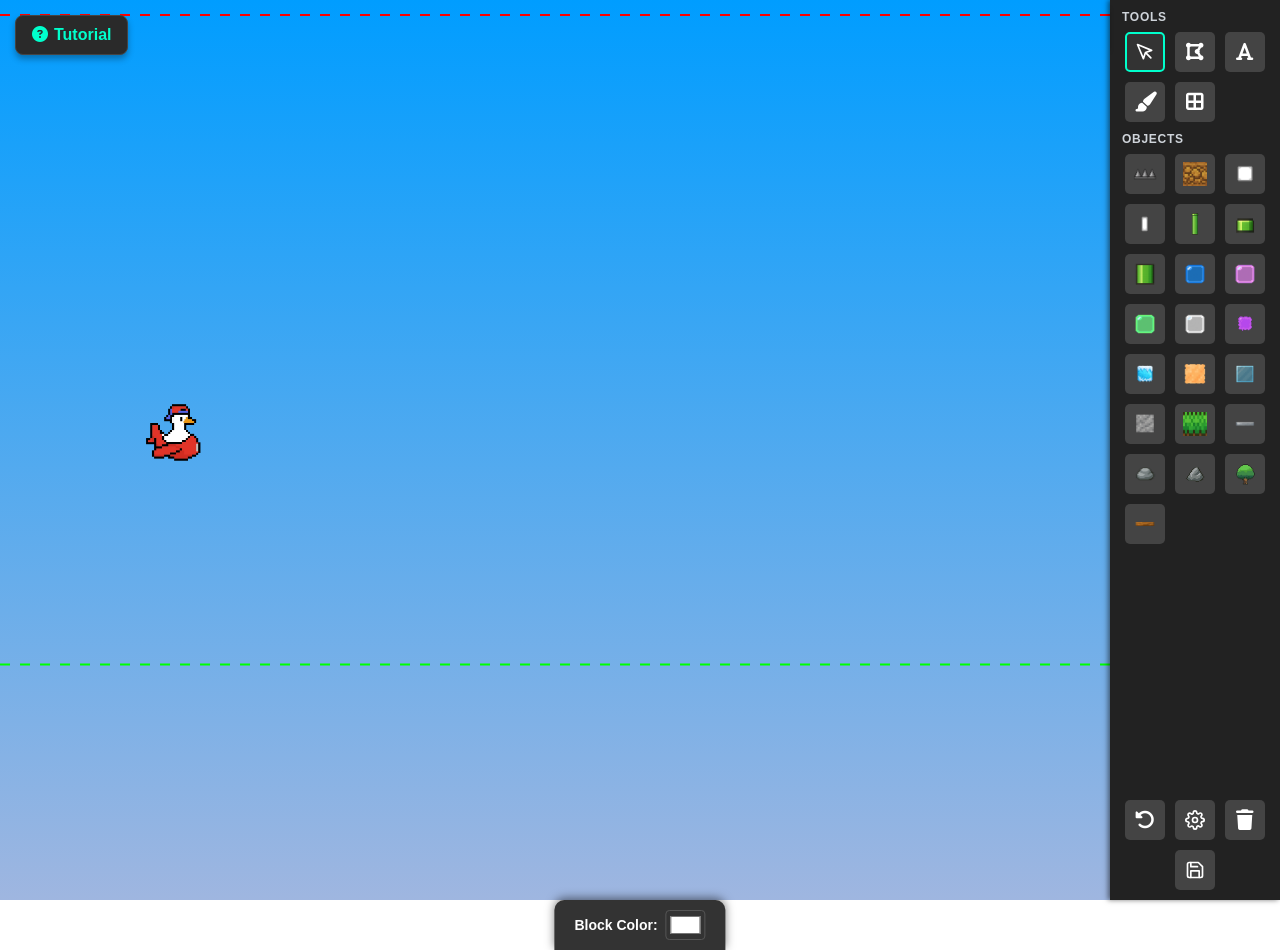
==== index.html @ ae5d832b "mobile notice" ====
<!DOCTYPE html>
<html lang="en">
<head>
    <meta charset="UTF-8">
    <meta name="viewport" content="width=device-width, initial-scale=1.0">
    <title>TurboGoose Level Editor</title>
    <link rel="stylesheet" href="https://cdnjs.cloudflare.com/ajax/libs/font-awesome/6.5.2/css/all.min.css">
    <link rel="stylesheet" href="style.css">
</head>
<body>
    <div id="mobile-notice">
        <i class="fa-solid fa-desktop"></i>
        <h2>Mobile Not Supported</h2>
        <p>The TurboGoose Level Editor requires a mouse and keyboard to navigate the stage, place objects precisely, and use necessary keyboard shortcuts. Please open this site on a desktop or laptop device!</p>
    </div>
    <a href="tutorial.html" id="tutorial-btn" style="position: absolute; top: 15px; left: 15px; z-index: 1000; background: #2a2a2a; color: #00ffcc; padding: 10px 16px; border-radius: 8px; text-decoration: none; font-family: 'Segoe UI', Tahoma, Geneva, Verdana, sans-serif; font-weight: bold; border: 1px solid #444; box-shadow: 0 4px 6px rgba(0,0,0,0.3); transition: background 0.2s;">
        <i class="fa-solid fa-circle-question" style="margin-right: 6px;"></i>Tutorial
    </a>
    <div id="editor-container">
        <canvas id="canvas"></canvas>
    </div>
    
    <div id="right-panel">
        <button id="toggle-panel">▶</button>
        <div class="panel-content">
            <div class="sidebar-section">
                <div class="section-title">Tools</div>
                <div class="toolbar" id="tools-toolbar">
                    <button class="tool-btn active" data-tool="none" title="Select / Move / Remove"><svg viewBox="0 0 24 24" width="20" height="20" stroke="currentColor" stroke-width="2" fill="none" stroke-linecap="round" stroke-linejoin="round"><path d="M3 3l7.07 16.97 2.51-7.39 7.39-2.51L3 3z"></path><path d="M13 13l6 6"></path></svg></button>
                    <button class="tool-btn" data-tool="lasso" title="Lasso Fill Area"><i class="fa-solid fa-draw-polygon" aria-hidden="true"></i></button>
                    <button class="tool-btn" data-tool="text" title="Text Shape"><i class="fa-solid fa-font" aria-hidden="true"></i></button>
                    <button class="tool-btn" data-tool="brush" title="Brush Selection (Ctrl+Scroll to resize)"><i class="fa-solid fa-paintbrush" aria-hidden="true"></i></button>
                    <button class="tool-btn" data-tool="grid" title="Alignment Grid (Left-Click obj to set, Right-Click to clear)"><i class="fa-solid fa-border-all" aria-hidden="true"></i></button>
                </div>
            </div>
            <div class="sidebar-section">
                <div class="section-title">Objects</div>
                <div class="toolbar" id="toolbar"></div>
            </div>
            <div style="flex-grow: 1;"></div>
            <div class="bottom-tools" style="display: flex; flex-direction: row; flex-wrap: wrap; gap: 10px; justify-content: center; width: 140px;">
                <button id="undo-btn" class="tool-btn" title="Undo (Ctrl+Z)">
                    <i class="fa-solid fa-rotate-left" aria-hidden="true"></i>
                </button>
                <button id="settings-btn" class="tool-btn" title="Level Settings">
                    <svg viewBox="0 0 24 24" width="20" height="20" stroke="currentColor" stroke-width="2" fill="none" stroke-linecap="round" stroke-linejoin="round"><circle cx="12" cy="12" r="3"></circle><path d="M19.4 15a1.65 1.65 0 0 0 .33 1.82l.06.06a2 2 0 0 1 0 2.83 2 2 0 0 1-2.83 0l-.06-.06a1.65 1.65 0 0 0-1.82-.33 1.65 1.65 0 0 0-1 1.51V21a2 2 0 0 1-2 2 2 2 0 0 1-2-2v-.09A1.65 1.65 0 0 0 9 19.4a1.65 1.65 0 0 0-1.82.33l-.06.06a2 2 0 0 1-2.83 0 2 2 0 0 1 0-2.83l.06-.06a1.65 1.65 0 0 0 .33-1.82 1.65 1.65 0 0 0-1.51-1H3a2 2 0 0 1-2-2 2 2 0 0 1 2-2h.09A1.65 1.65 0 0 0 4.6 9a1.65 1.65 0 0 0-.33-1.82l-.06-.06a2 2 0 0 1 0-2.83 2 2 0 0 1 2.83 0l.06.06a1.65 1.65 0 0 0 1.82.33H9a1.65 1.65 0 0 0 1-1.51V3a2 2 0 0 1 2-2 2 2 0 0 1 2 2v.09a1.65 1.65 0 0 0 1 1.51 1.65 1.65 0 0 0 1.82-.33l.06-.06a2 2 0 0 1 2.83 0 2 2 0 0 1 0 2.83l-.06.06a1.65 1.65 0 0 0-.33 1.82V9a1.65 1.65 0 0 0 1.51 1H21a2 2 0 0 1 2 2 2 2 0 0 1-2 2h-.09a1.65 1.65 0 0 0-1.51 1z"></path></svg>
                </button>
                <button id="clear-btn" class="tool-btn" title="Clear Level">
                    <i class="fa-solid fa-trash" aria-hidden="true"></i>
                </button>
                <button id="export-btn" class="tool-btn" title="Export JSON">
                    <svg viewBox="0 0 24 24" width="20" height="20" stroke="currentColor" stroke-width="2" fill="none" stroke-linecap="round" stroke-linejoin="round"><path d="M19 21H5a2 2 0 0 1-2-2V5a2 2 0 0 1 2-2h11l5 5v11a2 2 0 0 1-2 2z"></path><polyline points="17 21 17 13 7 13 7 21"></polyline><polyline points="7 3 7 8 15 8"></polyline></svg>
                </button>
            </div>
        </div>
    </div>

    <div id="export-modal" class="hidden">
        <div class="modal-content">
            <h3>Exported JSON - Level Data</h3>
            <textarea id="json-output" readonly></textarea>
            <button id="close-modal">Close</button>
        </div>
    </div>

    <div id="settings-modal" class="hidden">
        <div class="modal-content">
            <h3>Level Settings</h3>
            <label>Scroll Speed: <input type="number" id="set-scrollSpeed" step="0.1" value="2.4"></label>
            <label>Gravity: <input type="number" id="set-gravity" step="0.1" value="0.4"></label>

            <label>Floor Enabled: <input type="checkbox" id="set-floorEnabled" checked></label>
            <label>Anti-Gravity Mode: <input type="checkbox" id="set-antigravity"></label>
            <label>Y-Tracking Camera: <input type="checkbox" id="set-yTrack"></label>
            <label>Top Gradient Color: <input type="color" id="set-gradientTop" value="#009dff"></label>
            <label>Bottom Gradient Color: <input type="color" id="set-gradientBottom" value="#c2ccff"></label>
            <button id="close-settings-modal">Save</button>
        </div>
    </div>

    <!-- Collapsible Properties Panel -->
    <div id="properties-panel" class="closed">
        <label>Block Color: <input type="color" id="prop-blockColor" value="#ffffff"></label>
    </div>

    <script src="script.js"></script>
</body>
</html>
---- style.css ----
body, html {
    margin: 0;
    padding: 0;
    width: 100%;
    height: 100%;
    overflow: hidden;
    font-family: sans-serif;
}

#editor-container {
    width: 100%;
    height: 100%;
    /* Gradient from dark blue up high to light blue down low */
    background: linear-gradient(to bottom, #009dff, #9fb6e0);
}

canvas {
    display: block;
}

#right-panel {
    position: absolute;
    top: 0;
    right: 0;
    height: 100%;
    width: 170px;
    background: #222;
    transition: transform 0.3s;
    display: flex;
    flex-direction: column;
    box-shadow: -2px 0 5px rgba(0,0,0,0.5);
    overflow-y: auto;
}

#right-panel.closed {
    transform: translateX(100%);
}

#toggle-panel {
    position: absolute;
    left: -30px;
    top: 10px;
    width: 30px;
    height: 40px;
    background: #222;
    color: white;
    border: none;
    cursor: pointer;
    border-radius: 5px 0 0 5px;
    box-shadow: -2px 0 5px rgba(0,0,0,0.5);
    display: flex;
    align-items: center;
    justify-content: center;
}

.panel-content {
    display: flex;
    flex-direction: column;
    padding: 10px 8px;
    align-items: center;
    height: 100%;
    min-height: 100%;
    box-sizing: border-box;
}

.sidebar-section {
    width: 100%;
    margin-bottom: 10px;
}

.section-title {
    color: #cfd4da;
    font-size: 12px;
    font-weight: bold;
    text-transform: uppercase;
    letter-spacing: 0.06em;
    margin: 0 0 8px 4px;
}

.toolbar {
    display: grid;
    grid-template-columns: repeat(3, 40px);
    justify-content: center;
    gap: 10px;
}

.tool-btn, #export-btn {
    width: 40px;
    height: 40px;
    font-size: 20px;
    border: 2px solid transparent;
    background: #444;
    color: white;
    cursor: pointer;
    border-radius: 5px;
    display: flex;
    align-items: center;
    justify-content: center;
    padding: 0;
}

.tool-btn:hover, #export-btn:hover {
    background: #555;
}

.tool-btn.active {
    border-color: #00ffcc;
    background: #333;
}

#export-modal, #settings-modal {
    position: fixed;
    top: 0; left: 0; width: 100%; height: 100%;
    background: rgba(0,0,0,0.6);
    display: flex;
    justify-content: center;
    align-items: center;
    z-index: 1000;
}

#export-modal.hidden, #settings-modal.hidden {
    display: none;
}

.modal-content {
    background: #333;
    color: white;
    padding: 20px;
    border-radius: 8px;
    width: 80%;
    max-width: 600px;
    display: flex;
    flex-direction: column;
    gap: 15px;
    box-shadow: 0 4px 15px rgba(0,0,0,0.5);
}

.modal-content h3 {
    margin: 0;
}

#json-output {
    width: 100%;
    height: 300px;
    font-family: monospace;
    resize: none;
    background: #222;
    color: #00ffcc;
    border: 1px solid #555;
    padding: 10px;
    box-sizing: border-box;
}

#close-modal, #close-settings-modal {
    align-self: flex-end;
    padding: 8px 16px;
    background: #555;
    color: white;
    border: none;
    border-radius: 4px;
    cursor: pointer;
}

#close-modal:hover, #close-settings-modal:hover {
    background: #666;
}

#settings-modal label {
    display: flex;
    justify-content: space-between;
    align-items: center;
    font-size: 16px;
}

#settings-modal input {
    background: #222;
    color: #00ffcc;
    border: 1px solid #555;
    padding: 5px;
    border-radius: 4px;
}

/* Properties Panel at Bottom */
#properties-panel {
    position: absolute;
    bottom: 0;
    left: 50%;
    transform: translateX(-50%);
    background: #333;
    padding: 10px 20px;
    border-radius: 10px 10px 0 0;
    box-shadow: 0 -2px 10px rgba(0,0,0,0.5);
    color: white;
    display: flex;
    align-items: center;
    gap: 15px;
    transition: transform 0.3s ease-in-out;
    z-index: 10;
}

#properties-panel.closed {
    transform: translate(-50%, 100%);
}

#properties-panel label {
    display: flex;
    align-items: center;
    gap: 8px;
    font-size: 14px;
    font-weight: bold;
}

#prop-blockColor {
    background: transparent;
    border: 1px solid #555;
    border-radius: 4px;
    cursor: pointer;
    width: 40px;
    height: 30px;
}

#mobile-notice {
    display: none;
    position: fixed;
    top: 0; left: 0; right: 0; bottom: 0;
    background-color: #121212;
    z-index: 99999;
    color: white;
    flex-direction: column;
    justify-content: center;
    align-items: center;
    font-family: 'Segoe UI', Tahoma, Geneva, Verdana, sans-serif;
    text-align: center;
    padding: 30px;
}

#mobile-notice i {
    font-size: 6rem;
    color: #ff4444;
    margin-bottom: 25px;
}

#mobile-notice h2 {
    font-size: 2rem;
    margin-bottom: 15px;
    margin-top: 0;
}

#mobile-notice p {
    font-size: 1.2rem;
    line-height: 1.5;
    color: #ccc;
    max-width: 400px;
}

@media (max-width: 900px) and (pointer: coarse), (max-width: 600px) {
    #mobile-notice {
        display: flex;
    }
    #editor-container, #right-panel, #tutorial-btn, .bottom-tools, #properties-panel {
        display: none !important;
    }
}
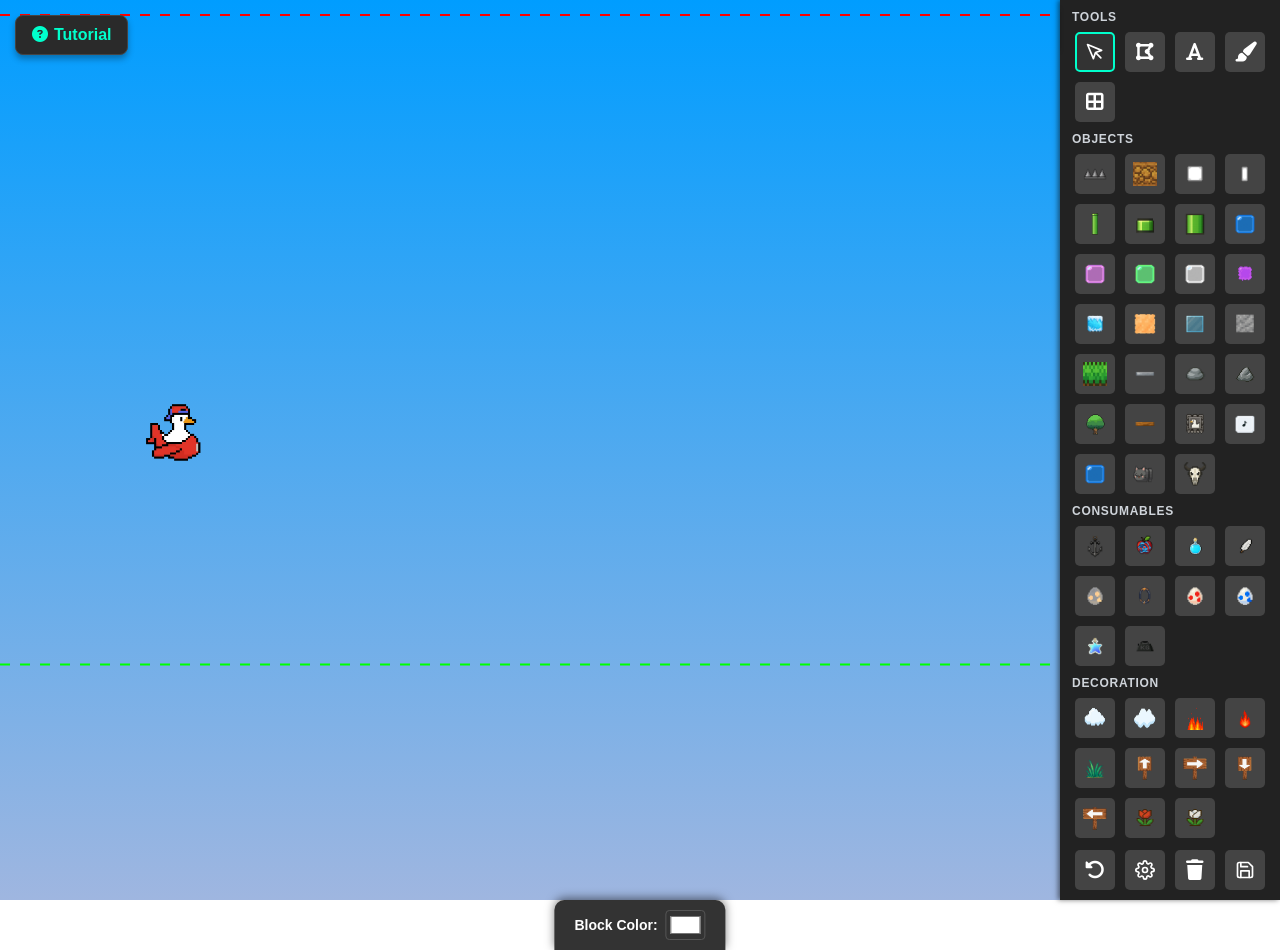
==== commit ed0698c1: "added more objects" ====
--- a/index.html
+++ b/index.html
@@ -37,8 +37,16 @@
                 <div class="section-title">Objects</div>
                 <div class="toolbar" id="toolbar"></div>
             </div>
+            <div class="sidebar-section">
+                <div class="section-title">Consumables</div>
+                <div class="toolbar" id="consumables-toolbar"></div>
+            </div>
+            <div class="sidebar-section">
+                <div class="section-title">Decoration</div>
+                <div class="toolbar" id="decoration-toolbar"></div>
+            </div>
             <div style="flex-grow: 1;"></div>
-            <div class="bottom-tools" style="display: flex; flex-direction: row; flex-wrap: wrap; gap: 10px; justify-content: center; width: 140px;">
+            <div class="bottom-tools" style="display: flex; flex-direction: row; flex-wrap: wrap; gap: 10px; justify-content: center; width: 190px;">
                 <button id="undo-btn" class="tool-btn" title="Undo (Ctrl+Z)">
                     <i class="fa-solid fa-rotate-left" aria-hidden="true"></i>
                 </button>
--- a/style.css
+++ b/style.css
@@ -23,7 +23,7 @@
     top: 0;
     right: 0;
     height: 100%;
-    width: 170px;
+    width: 220px;
     background: #222;
     transition: transform 0.3s;
     display: flex;
@@ -79,7 +79,7 @@
 
 .toolbar {
     display: grid;
-    grid-template-columns: repeat(3, 40px);
+    grid-template-columns: repeat(4, 40px);
     justify-content: center;
     gap: 10px;
 }
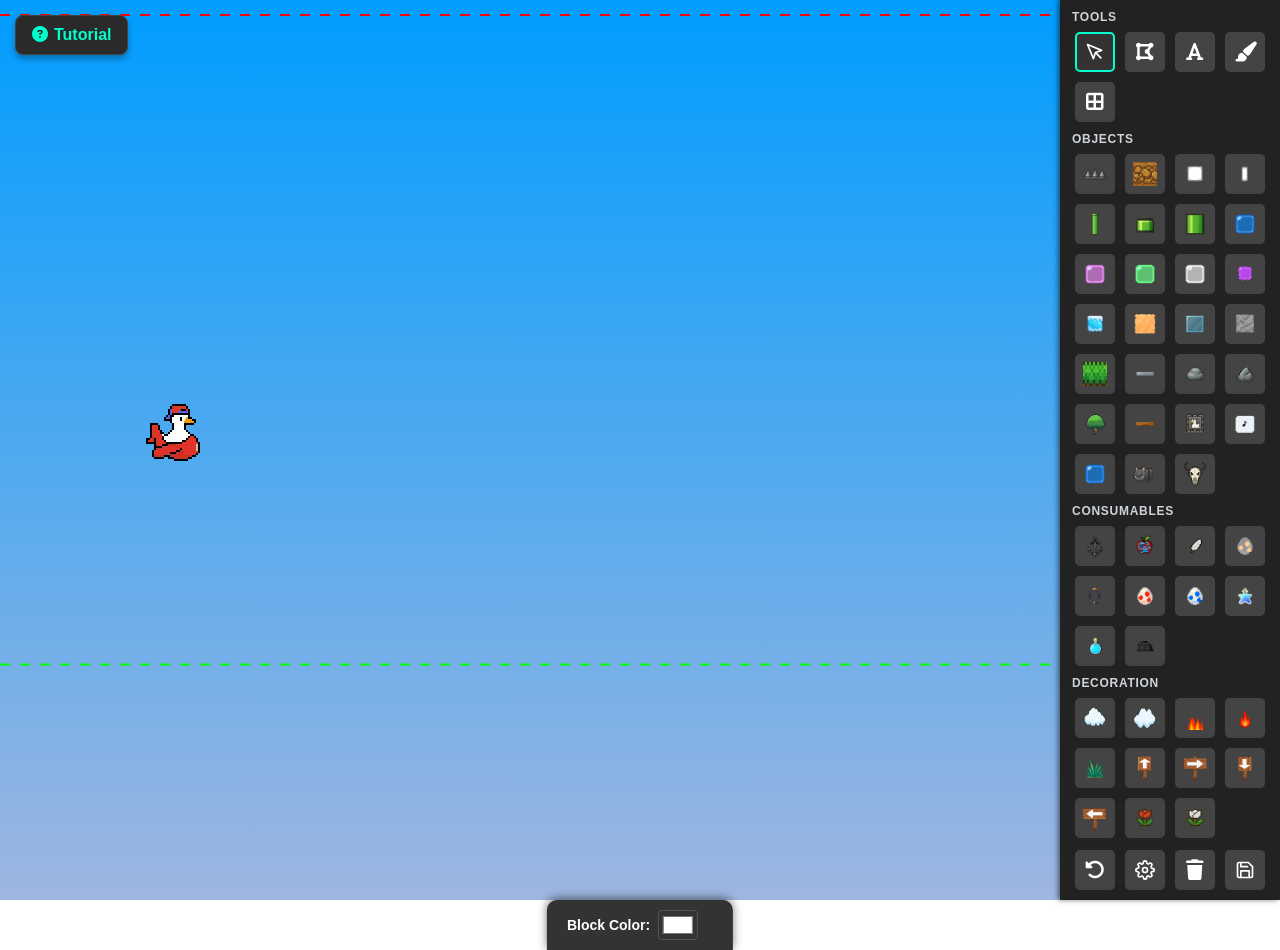
==== commit bf79d21a: "bounce potion" ====
--- a/index.html
+++ b/index.html
@@ -88,7 +88,8 @@
 
     <!-- Collapsible Properties Panel -->
     <div id="properties-panel" class="closed">
-        <label>Block Color: <input type="color" id="prop-blockColor" value="#ffffff"></label>
+        <label id="prop-color-row">Block Color: <input type="color" id="prop-blockColor" value="#ffffff"></label>
+        <div id="properties-fields"></div>
     </div>
 
     <script src="script.js"></script>
--- a/style.css
+++ b/style.css
@@ -16,6 +16,8 @@
 
 canvas {
     display: block;
+    image-rendering: pixelated;
+    image-rendering: crisp-edges;
 }
 
 #right-panel {
@@ -219,6 +221,29 @@
     height: 30px;
 }
 
+#properties-fields {
+    display: flex;
+    align-items: center;
+    gap: 12px;
+    flex-wrap: wrap;
+}
+
+#properties-fields input[type="number"],
+#properties-fields select {
+    background: #222;
+    color: #00ffcc;
+    border: 1px solid #555;
+    border-radius: 4px;
+    padding: 4px 6px;
+    width: 86px;
+}
+
+#properties-fields input[type="checkbox"] {
+    width: 16px;
+    height: 16px;
+    accent-color: #00ffcc;
+}
+
 #mobile-notice {
     display: none;
     position: fixed;
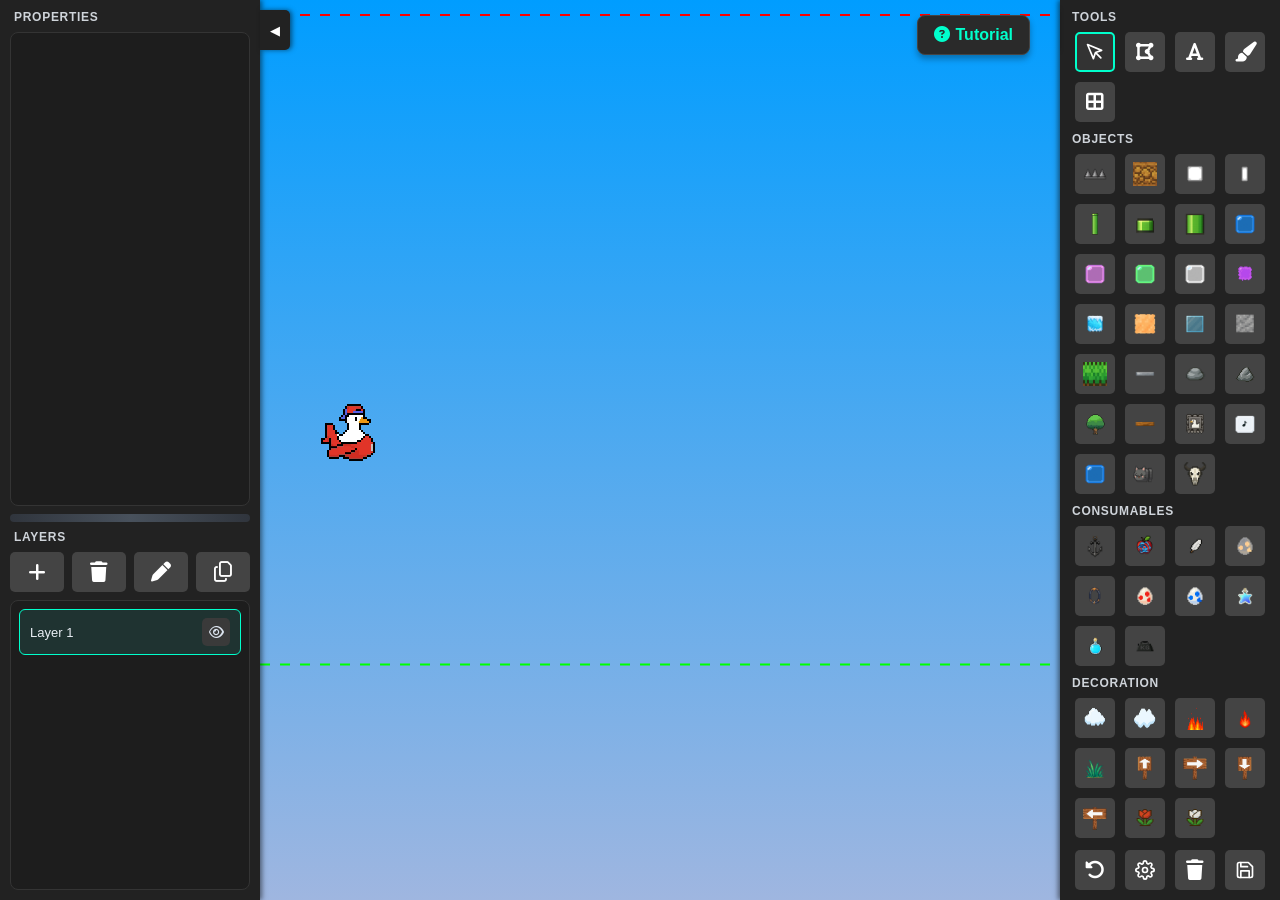
==== commit 5ed87dfb: "layers" ====
--- a/index.html
+++ b/index.html
@@ -13,9 +13,40 @@
         <h2>Mobile Not Supported</h2>
         <p>The TurboGoose Level Editor requires a mouse and keyboard to navigate the stage, place objects precisely, and use necessary keyboard shortcuts. Please open this site on a desktop or laptop device!</p>
     </div>
-    <a href="tutorial.html" id="tutorial-btn" style="position: absolute; top: 15px; left: 15px; z-index: 1000; background: #2a2a2a; color: #00ffcc; padding: 10px 16px; border-radius: 8px; text-decoration: none; font-family: 'Segoe UI', Tahoma, Geneva, Verdana, sans-serif; font-weight: bold; border: 1px solid #444; box-shadow: 0 4px 6px rgba(0,0,0,0.3); transition: background 0.2s;">
+    <a href="tutorial.html" id="tutorial-btn" style="position: absolute; top: 15px; right: 250px; z-index: 1000; background: #2a2a2a; color: #00ffcc; padding: 10px 16px; border-radius: 8px; text-decoration: none; font-family: 'Segoe UI', Tahoma, Geneva, Verdana, sans-serif; font-weight: bold; border: 1px solid #444; box-shadow: 0 4px 6px rgba(0,0,0,0.3); transition: background 0.2s;">
         <i class="fa-solid fa-circle-question" style="margin-right: 6px;"></i>Tutorial
     </a>
+
+    <div id="left-panel">
+        <button id="toggle-left-panel">◀</button>
+        <div id="left-panel-content">
+            <div id="left-properties-section" class="left-split-section">
+                <div class="section-title">Properties</div>
+                <div class="left-section-body">
+                    <div id="properties-panel" class="closed">
+                        <label id="prop-color-row">Block Color: <input type="color" id="prop-blockColor" value="#ffffff"></label>
+                        <div id="properties-fields"></div>
+                    </div>
+                </div>
+            </div>
+
+            <div id="left-panel-divider" title="Drag to resize sections"></div>
+
+            <div id="left-layers-section" class="left-split-section">
+                <div class="section-title">Layers</div>
+                <div class="layer-toolbar">
+                    <button id="layer-add-btn" class="tool-btn" title="Create Layer"><i class="fa-solid fa-plus"></i></button>
+                    <button id="layer-delete-btn" class="tool-btn" title="Delete Layer"><i class="fa-solid fa-trash"></i></button>
+                    <button id="layer-rename-btn" class="tool-btn" title="Rename Layer"><i class="fa-solid fa-pen"></i></button>
+                    <button id="layer-duplicate-btn" class="tool-btn" title="Duplicate Layer"><i class="fa-regular fa-copy"></i></button>
+                </div>
+                <div class="left-section-body">
+                    <div id="layers-list"></div>
+                </div>
+            </div>
+        </div>
+    </div>
+
     <div id="editor-container">
         <canvas id="canvas"></canvas>
     </div>
@@ -86,12 +117,6 @@
         </div>
     </div>
 
-    <!-- Collapsible Properties Panel -->
-    <div id="properties-panel" class="closed">
-        <label id="prop-color-row">Block Color: <input type="color" id="prop-blockColor" value="#ffffff"></label>
-        <div id="properties-fields"></div>
-    </div>
-
     <script src="script.js"></script>
 </body>
 </html>
--- a/style.css
+++ b/style.css
@@ -12,6 +12,164 @@
     height: 100%;
     /* Gradient from dark blue up high to light blue down low */
     background: linear-gradient(to bottom, #009dff, #9fb6e0);
+}
+
+#left-panel {
+    position: absolute;
+    top: 0;
+    left: 0;
+    height: 100%;
+    width: 260px;
+    background: #222;
+    transition: transform 0.3s;
+    display: flex;
+    flex-direction: column;
+    box-shadow: 2px 0 5px rgba(0,0,0,0.5);
+    z-index: 20;
+}
+
+#left-panel.closed {
+    transform: translateX(-100%);
+}
+
+#toggle-left-panel {
+    position: absolute;
+    right: -30px;
+    top: 10px;
+    width: 30px;
+    height: 40px;
+    background: #222;
+    color: white;
+    border: none;
+    cursor: pointer;
+    border-radius: 0 5px 5px 0;
+    box-shadow: 2px 0 5px rgba(0,0,0,0.5);
+    display: flex;
+    align-items: center;
+    justify-content: center;
+}
+
+#left-panel-content {
+    display: flex;
+    flex-direction: column;
+    height: 100%;
+    min-height: 100%;
+    box-sizing: border-box;
+    padding: 10px;
+    gap: 0;
+}
+
+.left-split-section {
+    display: flex;
+    flex-direction: column;
+    min-height: 80px;
+    overflow: hidden;
+}
+
+#left-properties-section {
+    flex: 1 1 58%;
+}
+
+#left-layers-section {
+    flex: 1 1 42%;
+}
+
+#left-panel-divider {
+    height: 8px;
+    margin: 8px 0;
+    border-radius: 6px;
+    background: linear-gradient(to right, #30353d, #48515c, #30353d);
+    cursor: row-resize;
+    flex: 0 0 auto;
+}
+
+.left-section-body {
+    flex: 1 1 auto;
+    overflow-y: auto;
+    overflow-x: hidden;
+    background: #1d1d1d;
+    border: 1px solid #343434;
+    border-radius: 8px;
+    padding: 8px;
+}
+
+.layer-toolbar {
+    display: grid;
+    grid-template-columns: repeat(4, 1fr);
+    gap: 8px;
+    margin-bottom: 8px;
+}
+
+.layer-toolbar .tool-btn {
+    width: 100%;
+}
+
+#layers-list {
+    display: flex;
+    flex-direction: column;
+    gap: 6px;
+}
+
+.layer-row {
+    display: flex;
+    align-items: center;
+    justify-content: space-between;
+    gap: 8px;
+    padding: 8px 10px;
+    border-radius: 6px;
+    background: #2a2a2a;
+    border: 1px solid transparent;
+    color: #e9eef4;
+    cursor: pointer;
+}
+
+.layer-row.active {
+    border-color: #00ffcc;
+    background: #1f3331;
+}
+
+.layer-row.dragging {
+    opacity: 0.55;
+}
+
+.layer-row.drop-before {
+    box-shadow: inset 0 2px 0 #00ffcc;
+}
+
+.layer-row.drop-after {
+    box-shadow: inset 0 -2px 0 #00ffcc;
+}
+
+.layer-name {
+    font-size: 13px;
+    overflow: hidden;
+    white-space: nowrap;
+    text-overflow: ellipsis;
+}
+
+.layer-name-input {
+    flex: 1 1 auto;
+    min-width: 0;
+    background: #1a1a1a;
+    color: #e9eef4;
+    border: 1px solid #00ffcc;
+    border-radius: 4px;
+    padding: 4px 6px;
+    font-size: 13px;
+}
+
+.layer-hide-btn {
+    border: none;
+    background: #3a3a3a;
+    color: #dce4ef;
+    width: 28px;
+    height: 28px;
+    border-radius: 5px;
+    cursor: pointer;
+}
+
+.layer-hide-btn:hover {
+    background: #505050;
 }
 
 canvas {
@@ -182,31 +340,26 @@
     border-radius: 4px;
 }
 
-/* Properties Panel at Bottom */
+/* Properties Panel (inside left panel) */
 #properties-panel {
-    position: absolute;
-    bottom: 0;
-    left: 50%;
-    transform: translateX(-50%);
-    background: #333;
-    padding: 10px 20px;
-    border-radius: 10px 10px 0 0;
-    box-shadow: 0 -2px 10px rgba(0,0,0,0.5);
-    color: white;
-    display: flex;
-    align-items: center;
-    gap: 15px;
-    transition: transform 0.3s ease-in-out;
-    z-index: 10;
+    background: #2a2a2a;
+    padding: 8px;
+    border-radius: 8px;
+    color: white;
+    display: flex;
+    flex-direction: column;
+    align-items: stretch;
+    gap: 8px;
 }
 
 #properties-panel.closed {
-    transform: translate(-50%, 100%);
+    display: none;
 }
 
 #properties-panel label {
     display: flex;
     align-items: center;
+    justify-content: space-between;
     gap: 8px;
     font-size: 14px;
     font-weight: bold;
@@ -223,9 +376,9 @@
 
 #properties-fields {
     display: flex;
-    align-items: center;
+    align-items: stretch;
+    flex-direction: column;
     gap: 12px;
-    flex-wrap: wrap;
 }
 
 #properties-fields input[type="number"],
@@ -282,7 +435,7 @@
     #mobile-notice {
         display: flex;
     }
-    #editor-container, #right-panel, #tutorial-btn, .bottom-tools, #properties-panel {
+    #editor-container, #right-panel, #left-panel, #tutorial-btn, .bottom-tools, #properties-panel {
         display: none !important;
     }
 }
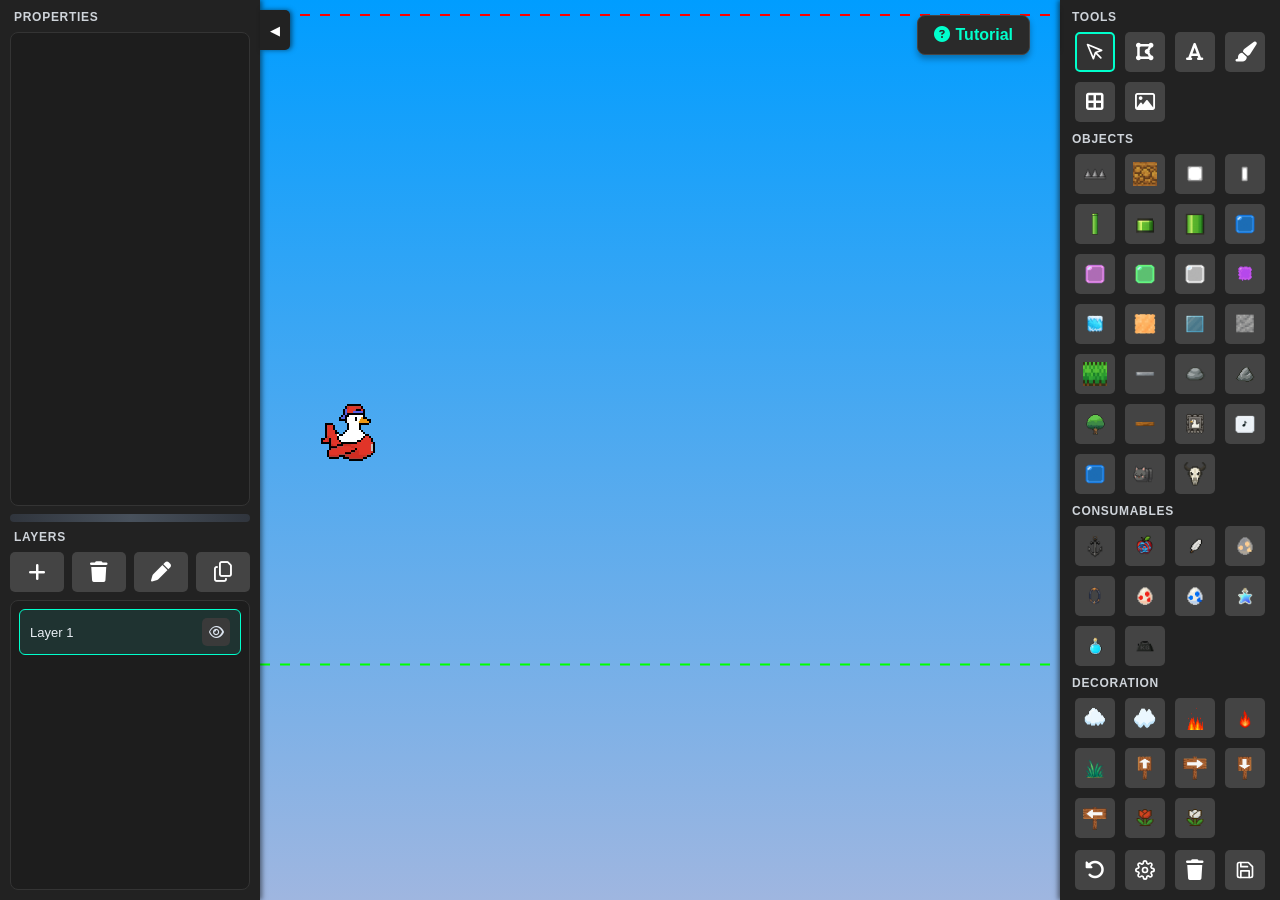
==== commit 308a6f58: "image ref tool" ====
--- a/index.html
+++ b/index.html
@@ -1,9 +1,11 @@
 <!DOCTYPE html>
 <html lang="en">
 <head>
+    <link rel="icon" type="image/png" href="favicon.png">
     <meta charset="UTF-8">
     <meta name="viewport" content="width=device-width, initial-scale=1.0">
     <title>TurboGoose Level Editor</title>
+    <link rel="icon" href="data:,">
     <link rel="stylesheet" href="https://cdnjs.cloudflare.com/ajax/libs/font-awesome/6.5.2/css/all.min.css">
     <link rel="stylesheet" href="style.css">
 </head>
@@ -24,8 +26,17 @@
                 <div class="section-title">Properties</div>
                 <div class="left-section-body">
                     <div id="properties-panel" class="closed">
-                        <label id="prop-color-row">Block Color: <input type="color" id="prop-blockColor" value="#ffffff"></label>
+                        <label id="prop-color-row">Block Color:
+                            <span class="prop-color-controls">
+                                <input type="color" id="prop-blockColor" value="#ffffff">
+                                <button type="button" id="prop-color-picker-btn" title="Pick Color From Screen or Reference"><i class="fa-solid fa-eye-dropper" aria-hidden="true"></i></button>
+                            </span>
+                        </label>
                         <div id="properties-fields"></div>
+                        <details id="movement-details">
+                            <summary>Movement</summary>
+                            <div id="movement-fields"></div>
+                        </details>
                     </div>
                 </div>
             </div>
@@ -62,6 +73,7 @@
                     <button class="tool-btn" data-tool="text" title="Text Shape"><i class="fa-solid fa-font" aria-hidden="true"></i></button>
                     <button class="tool-btn" data-tool="brush" title="Brush Selection (Ctrl+Scroll to resize)"><i class="fa-solid fa-paintbrush" aria-hidden="true"></i></button>
                     <button class="tool-btn" data-tool="grid" title="Alignment Grid (Left-Click obj to set, Right-Click to clear)"><i class="fa-solid fa-border-all" aria-hidden="true"></i></button>
+                    <button class="tool-btn" data-tool="imageOverlay" title="Image Overlay Layer"><i class="fa-regular fa-image" aria-hidden="true"></i></button>
                 </div>
             </div>
             <div class="sidebar-section">
@@ -117,6 +129,21 @@
         </div>
     </div>
 
+    <div id="image-overlay-modal" class="hidden">
+        <div class="modal-content image-overlay-content">
+            <h3>Create Image Overlay Layer</h3>
+            <p class="image-overlay-subtitle">Drag an image here, paste an image, or click to choose a file.</p>
+            <div id="image-overlay-dropzone" tabindex="0" role="button" aria-label="Upload image overlay">
+                <i class="fa-regular fa-image" aria-hidden="true"></i>
+                <span>Drop image, paste, or click to browse</span>
+            </div>
+            <input type="file" id="image-overlay-file-input" accept="image/*" hidden>
+            <div class="image-overlay-actions">
+                <button id="image-overlay-cancel-btn">Cancel</button>
+            </div>
+        </div>
+    </div>
+
     <script src="script.js"></script>
 </body>
 </html>
--- a/style.css
+++ b/style.css
@@ -147,6 +147,28 @@
     text-overflow: ellipsis;
 }
 
+.layer-main {
+    display: flex;
+    align-items: center;
+    gap: 8px;
+    min-width: 0;
+    flex: 1 1 auto;
+}
+
+.layer-overlay-badge {
+    display: inline-flex;
+    align-items: center;
+    justify-content: center;
+    width: 20px;
+    height: 20px;
+    border-radius: 50%;
+    background: rgba(115, 210, 255, 0.2);
+    color: #73d2ff;
+    border: 1px solid rgba(115, 210, 255, 0.8);
+    flex: 0 0 auto;
+    font-size: 11px;
+}
+
 .layer-name-input {
     flex: 1 1 auto;
     min-width: 0;
@@ -278,7 +300,20 @@
     z-index: 1000;
 }
 
-#export-modal.hidden, #settings-modal.hidden {
+#image-overlay-modal {
+    position: fixed;
+    top: 0;
+    left: 0;
+    width: 100%;
+    height: 100%;
+    background: rgba(0,0,0,0.6);
+    display: flex;
+    justify-content: center;
+    align-items: center;
+    z-index: 1000;
+}
+
+#export-modal.hidden, #settings-modal.hidden, #image-overlay-modal.hidden {
     display: none;
 }
 
@@ -340,6 +375,64 @@
     border-radius: 4px;
 }
 
+.image-overlay-content {
+    max-width: 520px;
+}
+
+.image-overlay-subtitle {
+    margin: 0;
+    color: #b8c2cf;
+    font-size: 14px;
+}
+
+#image-overlay-dropzone {
+    min-height: 150px;
+    border: 2px dashed #4b5969;
+    border-radius: 10px;
+    background: #252a30;
+    color: #d8e5f2;
+    display: flex;
+    flex-direction: column;
+    align-items: center;
+    justify-content: center;
+    gap: 10px;
+    cursor: pointer;
+    transition: border-color 0.2s, background 0.2s;
+    text-align: center;
+    padding: 18px;
+}
+
+#image-overlay-dropzone i {
+    font-size: 28px;
+    color: #73d2ff;
+}
+
+#image-overlay-dropzone:hover,
+#image-overlay-dropzone.drag-over,
+#image-overlay-dropzone:focus {
+    border-color: #73d2ff;
+    background: #263440;
+    outline: none;
+}
+
+.image-overlay-actions {
+    display: flex;
+    justify-content: flex-end;
+}
+
+#image-overlay-cancel-btn {
+    padding: 8px 16px;
+    background: #555;
+    color: white;
+    border: none;
+    border-radius: 4px;
+    cursor: pointer;
+}
+
+#image-overlay-cancel-btn:hover {
+    background: #666;
+}
+
 /* Properties Panel (inside left panel) */
 #properties-panel {
     background: #2a2a2a;
@@ -374,6 +467,36 @@
     height: 30px;
 }
 
+.prop-color-controls {
+    display: inline-flex;
+    align-items: center;
+    gap: 6px;
+}
+
+#prop-color-picker-btn {
+    width: 30px;
+    height: 30px;
+    border: 1px solid #555;
+    border-radius: 4px;
+    background: #2e2e2e;
+    color: #d7f8f0;
+    cursor: pointer;
+    display: inline-flex;
+    align-items: center;
+    justify-content: center;
+    padding: 0;
+}
+
+#prop-color-picker-btn:hover {
+    background: #3a3a3a;
+}
+
+#prop-color-picker-btn.active {
+    border-color: #73d2ff;
+    color: #73d2ff;
+    background: #1f2a33;
+}
+
 #properties-fields {
     display: flex;
     align-items: stretch;
@@ -381,8 +504,33 @@
     gap: 12px;
 }
 
+#movement-details {
+    border: 1px solid #404040;
+    border-radius: 6px;
+    padding: 6px;
+    background: #252525;
+}
+
+#movement-details summary {
+    cursor: pointer;
+    user-select: none;
+    font-size: 13px;
+    font-weight: bold;
+    color: #cfd4da;
+}
+
+#movement-fields {
+    display: flex;
+    align-items: stretch;
+    flex-direction: column;
+    gap: 10px;
+    margin-top: 8px;
+}
+
 #properties-fields input[type="number"],
-#properties-fields select {
+#properties-fields select,
+#movement-fields input[type="number"],
+#movement-fields select {
     background: #222;
     color: #00ffcc;
     border: 1px solid #555;
@@ -391,7 +539,8 @@
     width: 86px;
 }
 
-#properties-fields input[type="checkbox"] {
+#properties-fields input[type="checkbox"],
+#movement-fields input[type="checkbox"] {
     width: 16px;
     height: 16px;
     accent-color: #00ffcc;
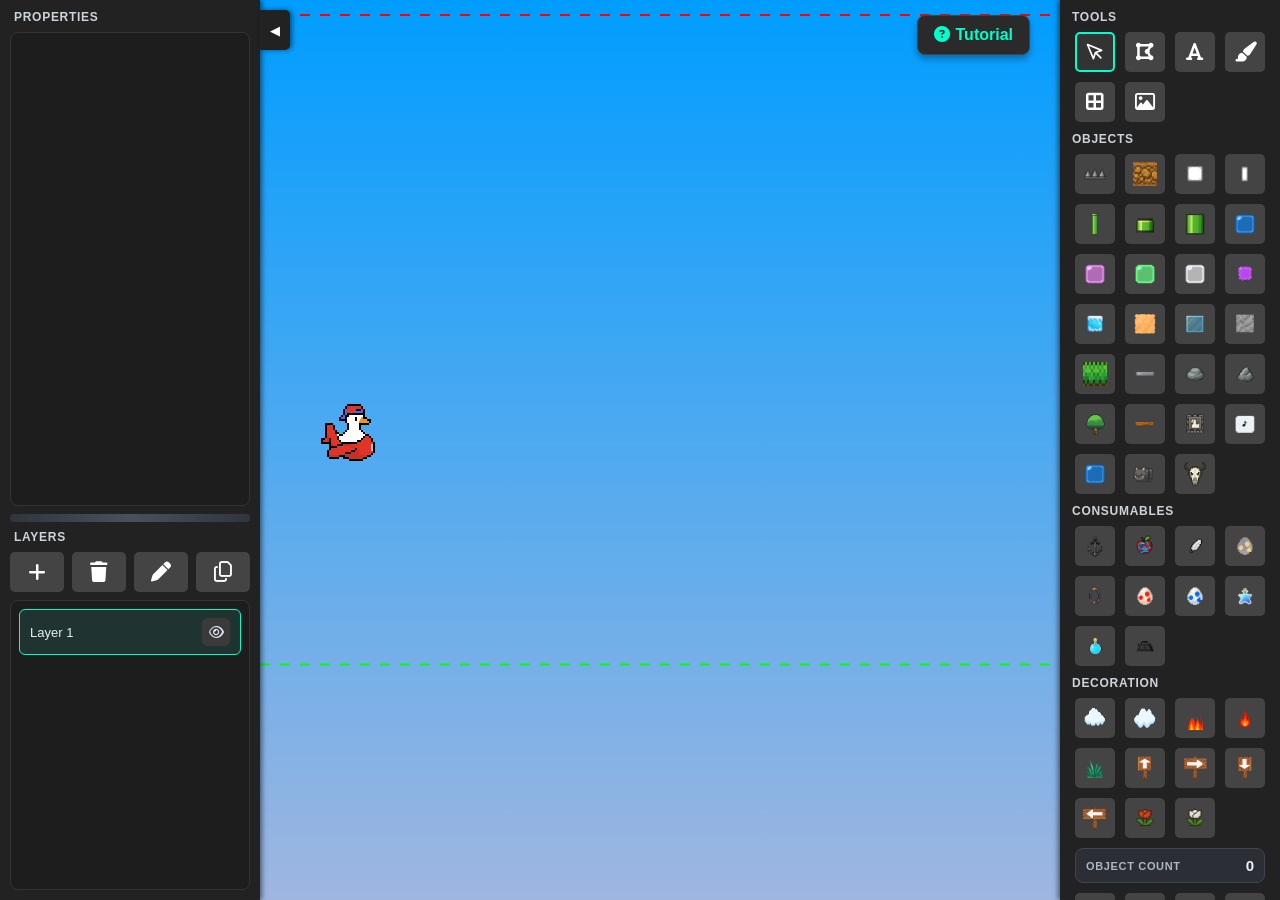
==== commit b67db15e: "object count" ====
--- a/index.html
+++ b/index.html
@@ -89,6 +89,10 @@
                 <div class="toolbar" id="decoration-toolbar"></div>
             </div>
             <div style="flex-grow: 1;"></div>
+            <div id="object-count-display" class="object-count-display" title="Placed objects in the level">
+                <span class="object-count-label">Object Count</span>
+                <span id="object-count-value" class="object-count-value">0</span>
+            </div>
             <div class="bottom-tools" style="display: flex; flex-direction: row; flex-wrap: wrap; gap: 10px; justify-content: center; width: 190px;">
                 <button id="undo-btn" class="tool-btn" title="Undo (Ctrl+Z)">
                     <i class="fa-solid fa-rotate-left" aria-hidden="true"></i>
--- a/style.css
+++ b/style.css
@@ -264,6 +264,41 @@
     grid-template-columns: repeat(4, 40px);
     justify-content: center;
     gap: 10px;
+}
+
+.object-count-display {
+    width: 190px;
+    margin: 0 0 10px 0;
+    padding: 8px 10px;
+    border-radius: 8px;
+    background: #2b2f35;
+    border: 1px solid #3e4650;
+    display: flex;
+    align-items: center;
+    justify-content: space-between;
+    box-sizing: border-box;
+}
+
+.object-count-label {
+    font-size: 11px;
+    letter-spacing: 0.06em;
+    text-transform: uppercase;
+    color: #aeb7c2;
+    font-weight: 700;
+}
+
+.object-count-value {
+    font-size: 15px;
+    color: #e8edf3;
+    font-weight: 800;
+}
+
+.object-count-display.warn .object-count-value {
+    color: #ffa341;
+}
+
+.object-count-display.danger .object-count-value {
+    color: #ff5c5c;
 }
 
 .tool-btn, #export-btn {
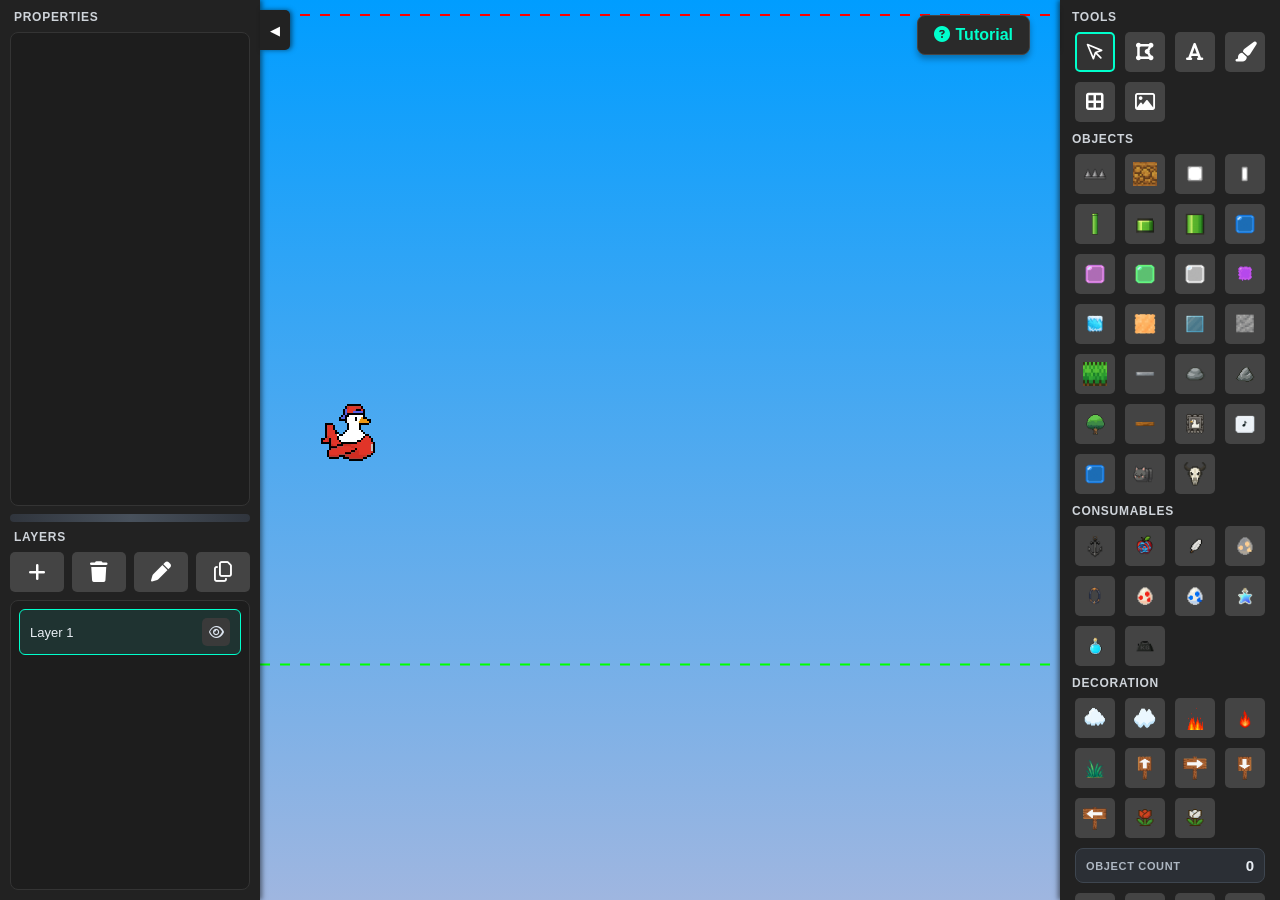
==== commit 2fb49da5: "image to blocks" ====
--- a/index.html
+++ b/index.html
@@ -148,6 +148,30 @@
         </div>
     </div>
 
+    <div id="layer-context-menu" class="layer-context-menu hidden" role="menu" aria-label="Layer options">
+        <button type="button" data-action="duplicate">Duplicate</button>
+        <button type="button" data-action="rename">Rename</button>
+        <button type="button" data-action="delete">Delete</button>
+        <button type="button" data-action="convert" class="convert-only">Convert To Blocks</button>
+    </div>
+
+    <div id="overlay-convert-panel" class="overlay-convert-panel hidden" aria-live="polite">
+        <div class="overlay-convert-title">Convert Reference Image To Blocks</div>
+        <div class="overlay-convert-row">
+            <label for="overlay-convert-resolution">Resolution</label>
+            <input type="range" id="overlay-convert-resolution" min="12" max="140" step="1" value="52">
+            <span id="overlay-convert-resolution-value">52</span>
+        </div>
+        <div class="overlay-convert-row meta-row">
+            <span id="overlay-convert-count">Estimated blocks: 0</span>
+            <span id="overlay-convert-status"></span>
+        </div>
+        <div class="overlay-convert-actions">
+            <button id="overlay-convert-cancel" type="button">Cancel</button>
+            <button id="overlay-convert-apply" type="button">Convert</button>
+        </div>
+    </div>
+
     <script src="script.js"></script>
 </body>
 </html>
--- a/style.css
+++ b/style.css
@@ -194,6 +194,127 @@
     background: #505050;
 }
 
+.layer-context-menu {
+    position: fixed;
+    z-index: 100100;
+    min-width: 180px;
+    background: rgba(18, 24, 30, 0.97);
+    border: 1px solid rgba(130, 221, 255, 0.38);
+    border-radius: 8px;
+    box-shadow: 0 12px 26px rgba(0, 0, 0, 0.44);
+    padding: 6px;
+    display: flex;
+    flex-direction: column;
+    gap: 4px;
+}
+
+.layer-context-menu button {
+    border: none;
+    background: transparent;
+    color: #d9e9f4;
+    border-radius: 6px;
+    padding: 8px 10px;
+    text-align: left;
+    cursor: pointer;
+    font-size: 13px;
+}
+
+.layer-context-menu button:hover {
+    background: rgba(116, 206, 255, 0.2);
+}
+
+.layer-context-menu button.convert-only {
+    border-top: 1px solid rgba(255, 255, 255, 0.14);
+    margin-top: 4px;
+    padding-top: 9px;
+}
+
+.overlay-convert-panel {
+    position: fixed;
+    left: 50%;
+    top: 14px;
+    transform: translateX(-50%);
+    z-index: 100090;
+    min-width: 420px;
+    max-width: min(86vw, 620px);
+    background: rgba(14, 20, 26, 0.96);
+    border: 1px solid rgba(115, 210, 255, 0.48);
+    border-radius: 10px;
+    box-shadow: 0 12px 30px rgba(0, 0, 0, 0.42);
+    padding: 12px 14px;
+    color: #dbe9f4;
+    font-family: 'Segoe UI', Tahoma, sans-serif;
+}
+
+.overlay-convert-title {
+    font-size: 13px;
+    text-transform: uppercase;
+    letter-spacing: 0.05em;
+    color: #8ccce8;
+    margin-bottom: 10px;
+    font-weight: 700;
+}
+
+.overlay-convert-row {
+    display: flex;
+    align-items: center;
+    gap: 10px;
+    margin-bottom: 9px;
+}
+
+.overlay-convert-row label {
+    min-width: 76px;
+    font-size: 12px;
+    color: #bfd5e3;
+}
+
+#overlay-convert-resolution {
+    flex: 1;
+}
+
+#overlay-convert-resolution-value {
+    min-width: 44px;
+    text-align: right;
+    font-size: 12px;
+    color: #ecf8ff;
+    font-weight: 700;
+}
+
+.overlay-convert-row.meta-row {
+    justify-content: space-between;
+    color: #9ec7de;
+    font-size: 12px;
+}
+
+.overlay-convert-actions {
+    display: flex;
+    justify-content: flex-end;
+    gap: 8px;
+}
+
+.overlay-convert-actions button {
+    border: 1px solid #4f6778;
+    background: #22303b;
+    color: #def0fb;
+    border-radius: 6px;
+    padding: 7px 12px;
+    cursor: pointer;
+    font-weight: 600;
+}
+
+.overlay-convert-actions button:hover {
+    background: #2f4250;
+}
+
+#overlay-convert-apply {
+    border-color: #2f8cb8;
+    background: #145577;
+}
+
+#overlay-convert-apply:hover {
+    background: #1b6791;
+}
+
 canvas {
     display: block;
     image-rendering: pixelated;
@@ -348,7 +469,7 @@
     z-index: 1000;
 }
 
-#export-modal.hidden, #settings-modal.hidden, #image-overlay-modal.hidden {
+#export-modal.hidden, #settings-modal.hidden, #image-overlay-modal.hidden, #layer-context-menu.hidden, #overlay-convert-panel.hidden {
     display: none;
 }
 
